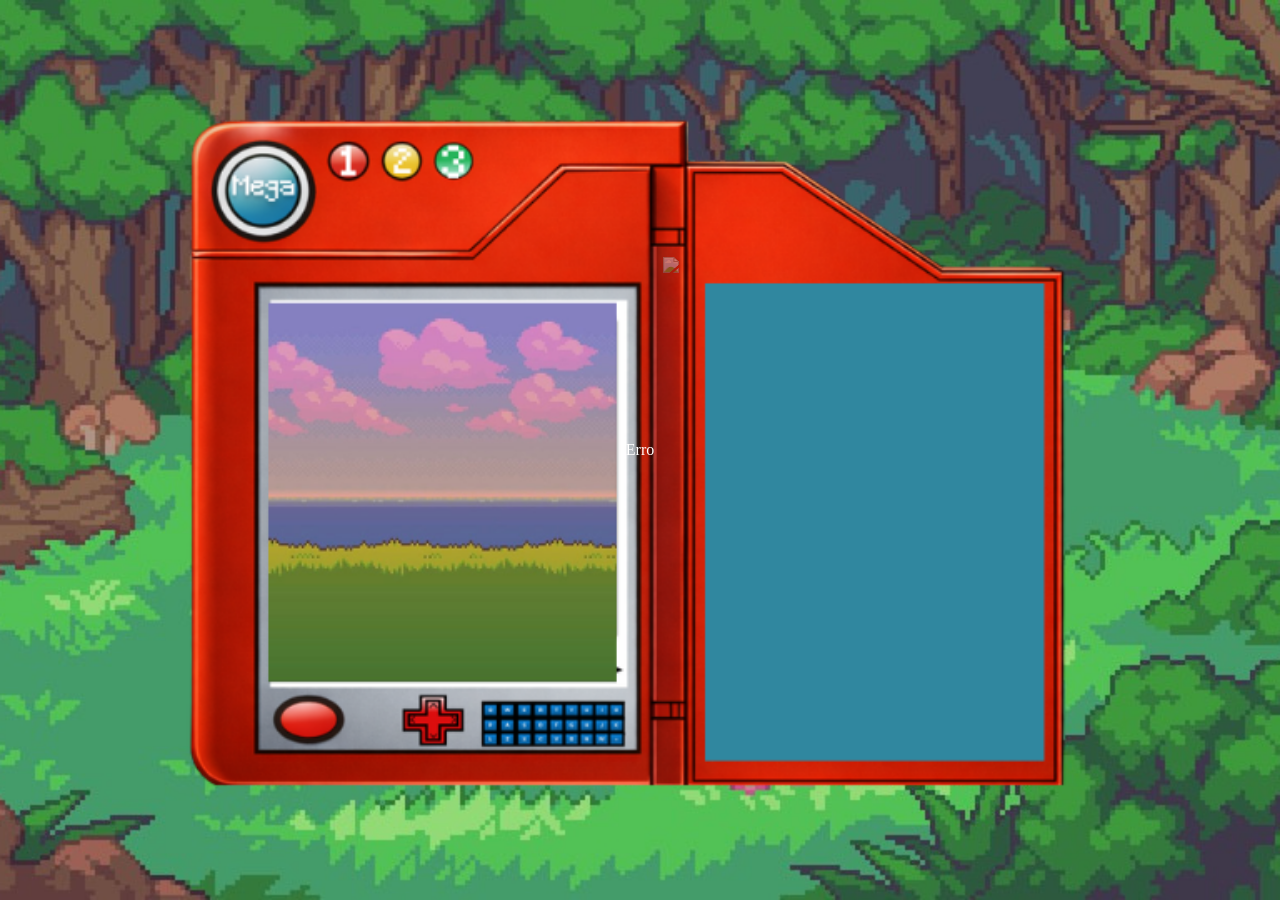
==== htmls/pokemon.html @ 1cd3e94f "Final1aentrega" ====
<!DOCTYPE html>
<html lang="pt-br">
<head>
  <meta charset="UTF-8">
  <title>Pokemon</title>

  <link rel="stylesheet" href="../css/pokemon.css">
</head>
<body>

    

    <div class="conteudo">
        <img src="https://i.pinimg.com/originals/9d/67/95/9d679563efe7ce2f95e5e3479dabcb19.gif" class="gif-bg">
      
      <div id="pokemonDetail">
        <p class="loading">Carregando...</p>
    </div>
  </div>

  <script src="../scripts/pokemon.js"></script>
</body>
</html>
---- css/pokemon.css ----
*{
  margin: 0;
  padding: 0;
  box-sizing: border-box;
}

body{
  margin: 0;
  height: 100vh;
  background: url("../assets/pokefundo.png") center/cover no-repeat;
  display: flex;
  justify-content: center;
  align-items: center;
  z-index: 1;
}

/* container */
.pokedex{
  position: relative;
  width: 1100px;
}

/* imagem */
.fundo{
  display: block;
  width: 1300px;
  height: auto;
  position: relative;
  z-index: 1;
}

/* overlay */
.conteudo{
  position: absolute;
  top: 0;
  left: 0;
  width: 100%;
  height: 100%;
  z-index: 2;
}

/* POKEMON (encaixado na tela cinza) */
.pokemon-img{
  position: absolute;
  top: 270px;
  left: 395px;
  width: 150px;
}

/* NOME (embaixo da tela) */
.nome{
  position: absolute;
  top: 420px;
  left: 347px;
  width: 260px;
  text-align: center;
  font-size: 26px;
  font-weight: bold;
  color: black;
  border-radius: 6px;
  background: rgba(255, 255, 255, 0.8);
  padding: 8px;
}

/* INFOS (dentro da tela azul) */
.info-box{
  position: absolute;
  top: 255px;
  left: 700px;
  width: 150px;
  color: rgb(15, 3, 57);
  font-size: 19px;
  line-height: 38px;
}

/* loading */
.loading{
  position: absolute;
  top: 50%;
  left: 50%;
  transform: translate(-50%, -50%);
  color: white;
}

.gif-bg{
  position: absolute;
  top: 257px;
  left: 663px;
  width: 240px;
  z-index: 0;
  opacity: 40%;
}
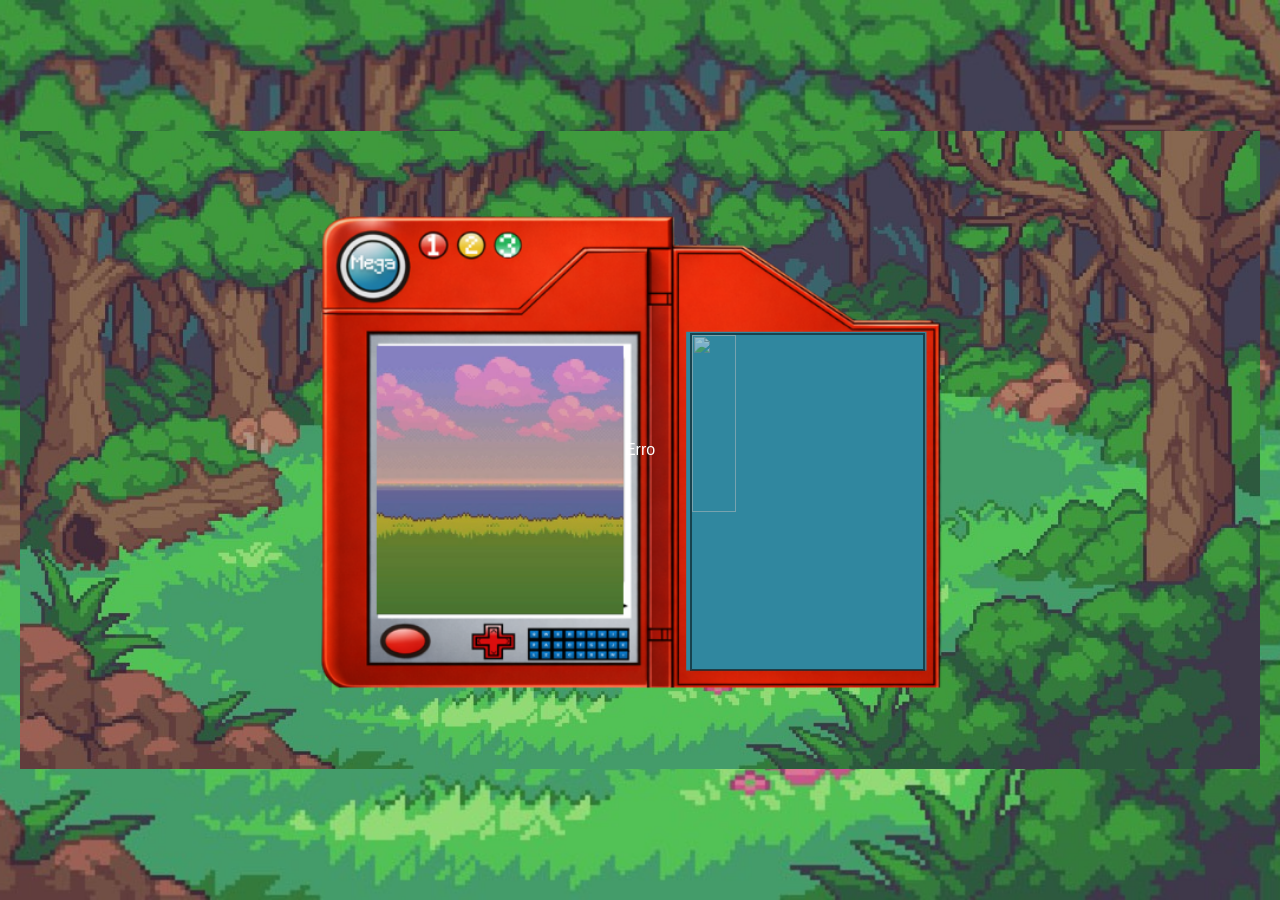
==== commit e294fee1: "alteração" ====
--- a/htmls/pokemon.html
+++ b/htmls/pokemon.html
@@ -8,14 +8,20 @@
 </head>
 <body>
 
-    
+  <div class="pokedex">
+
+    <img src="../assets/pokefundo.png" class="fundo">
 
     <div class="conteudo">
-        <img src="https://i.pinimg.com/originals/9d/67/95/9d679563efe7ce2f95e5e3479dabcb19.gif" class="gif-bg">
       
+      <img src="https://i.pinimg.com/originals/9d/67/95/9d679563efe7ce2f95e5e3479dabcb19.gif" class="gif-bg">
+
       <div id="pokemonDetail">
         <p class="loading">Carregando...</p>
+      </div>
+
     </div>
+
   </div>
 
   <script src="../scripts/pokemon.js"></script>
--- a/css/pokemon.css
+++ b/css/pokemon.css
@@ -5,88 +5,159 @@
 }
 
 body{
-  margin: 0;
-  height: 100vh;
-  background: url("../assets/pokefundo.png") center/cover no-repeat;
+  min-height: 100vh;
+  width: 100%;
+
+  font-family: Arial, Helvetica, sans-serif;
+
+  background: url("../assets/background.jpeg") center/cover no-repeat;
+
+  overflow-x: hidden;
+
   display: flex;
   justify-content: center;
   align-items: center;
-  z-index: 1;
+
+  padding: 20px;
 }
 
-/* container */
+/* CONTAINER PRINCIPAL */
 .pokedex{
   position: relative;
-  width: 1100px;
+
+  width: 100%;
+  max-width: 1300px;
 }
 
-/* imagem */
+/* IMAGEM DA POKEDEX */
 .fundo{
+  width: 100%;
   display: block;
-  width: 1300px;
-  height: auto;
-  position: relative;
-  z-index: 1;
 }
 
-/* overlay */
+/* CAMADA DOS ELEMENTOS */
 .conteudo{
   position: absolute;
-  top: 0;
-  left: 0;
+  inset: 0;
+
   width: 100%;
   height: 100%;
-  z-index: 2;
 }
 
-/* POKEMON (encaixado na tela cinza) */
+/* POKEMON */
 .pokemon-img{
   position: absolute;
-  top: 270px;
-  left: 395px;
-  width: 150px;
+  top:54%;
+  left: 39%;
+  width: 12%;
+  transform: translate(-50%, -50%);
+  image-rendering: pixelated;
+  z-index: 3;
+  animation: float 3s ease-in-out infinite;
 }
 
-/* NOME (embaixo da tela) */
+@keyframes float {
+
+  0%{
+    transform: translate(-50%, -50%);
+  }
+
+  50%{
+    transform: translate(-50%, -58%);
+  }
+
+  100%{
+    transform: translate(-50%, -50%);
+  }
+
+} 
+
 .nome{
   position: absolute;
-  top: 420px;
-  left: 347px;
-  width: 260px;
+  font-family: serif;
+  top: 76%;
+  left: 38.8%;
+  transform: translateX(-50%);
+  width: 21%;
   text-align: center;
-  font-size: 26px;
+  font-size: 1.4vw;
   font-weight: bold;
   color: black;
   border-radius: 6px;
-  background: rgba(255, 255, 255, 0.8);
-  padding: 8px;
+  background: #fff;
+  padding: 10px;
+  z-index: 3;
+  border: solid 2px black;
 }
 
-/* INFOS (dentro da tela azul) */
 .info-box{
   position: absolute;
-  top: 255px;
-  left: 700px;
-  width: 150px;
+  top: 40%;
+  left: 58%;
   color: rgb(15, 3, 57);
-  font-size: 19px;
-  line-height: 38px;
+  font-size: 1.4vw;
+  line-height: 2;
+  z-index: 3;
 }
 
-/* loading */
+.gif-bg{
+  position: absolute;
+  top: 31.7%;
+  left: 54%;
+  height: 53%;
+  width: 19%;
+  opacity: 0.5;
+  z-index: 1;
+  border: solid 2px black;
+}
+
+/* LOADING */
 .loading{
   position: absolute;
   top: 50%;
   left: 50%;
   transform: translate(-50%, -50%);
   color: white;
+  z-index: 5;
 }
 
-.gif-bg{
+/* RESPONSIVIDADE */
+@media (max-width: 768px){
+
+  .pokemon-img{
+    width: 18%;
+  }
+
+  .nome{
+    width: 28%;
+    font-size: 2vw;
+  }
+
+  .info-box{
+    font-size: 1.8vw;
+    width: 18%;
+  }
+
+}
+
+.card-detalhe,.pokemon-detalhe {
+  position: relative;
+}
+
+.favorito-detalhe {
   position: absolute;
-  top: 257px;
-  left: 663px;
-  width: 240px;
-  z-index: 0;
-  opacity: 40%;
+  top: 26%;
+  right: 51%;
+  border: none;
+  background: transparent;
+  font-size: 12px;
+  cursor: pointer;
+  transition: 0.3s;
+  text-align: center;
+  color: white;
 }
+
+.favorito-detalhe:hover {
+  transform: scale(1.2);
+  color: gold;
+}
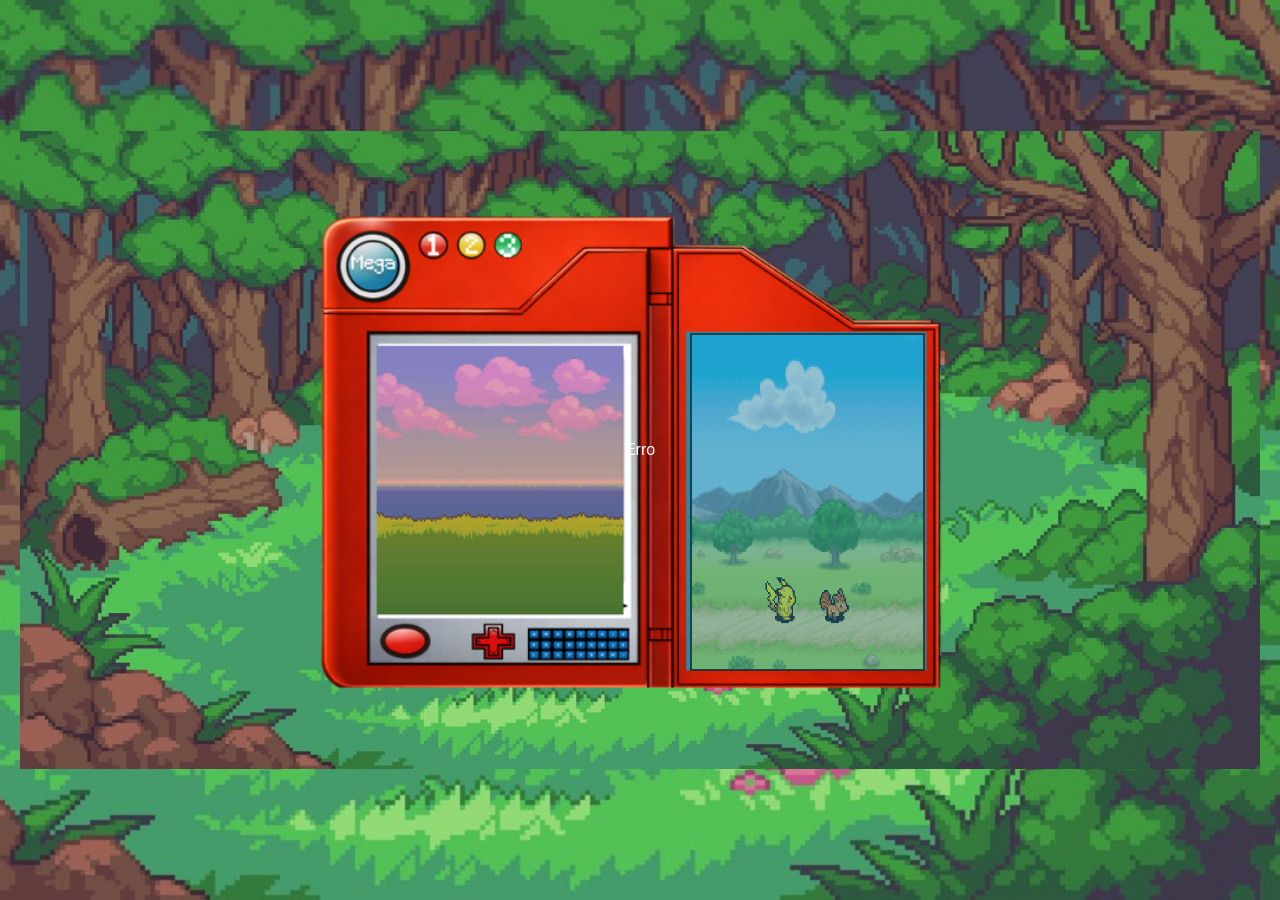
==== commit f620dbe9: "alteração" ====
--- a/htmls/pokemon.html
+++ b/htmls/pokemon.html
@@ -14,7 +14,7 @@
 
     <div class="conteudo">
       
-      <img src="https://i.pinimg.com/originals/9d/67/95/9d679563efe7ce2f95e5e3479dabcb19.gif" class="gif-bg">
+      <img src="../assets/gif.gif" class="gif-bg">
 
       <div id="pokemonDetail">
         <p class="loading">Carregando...</p>
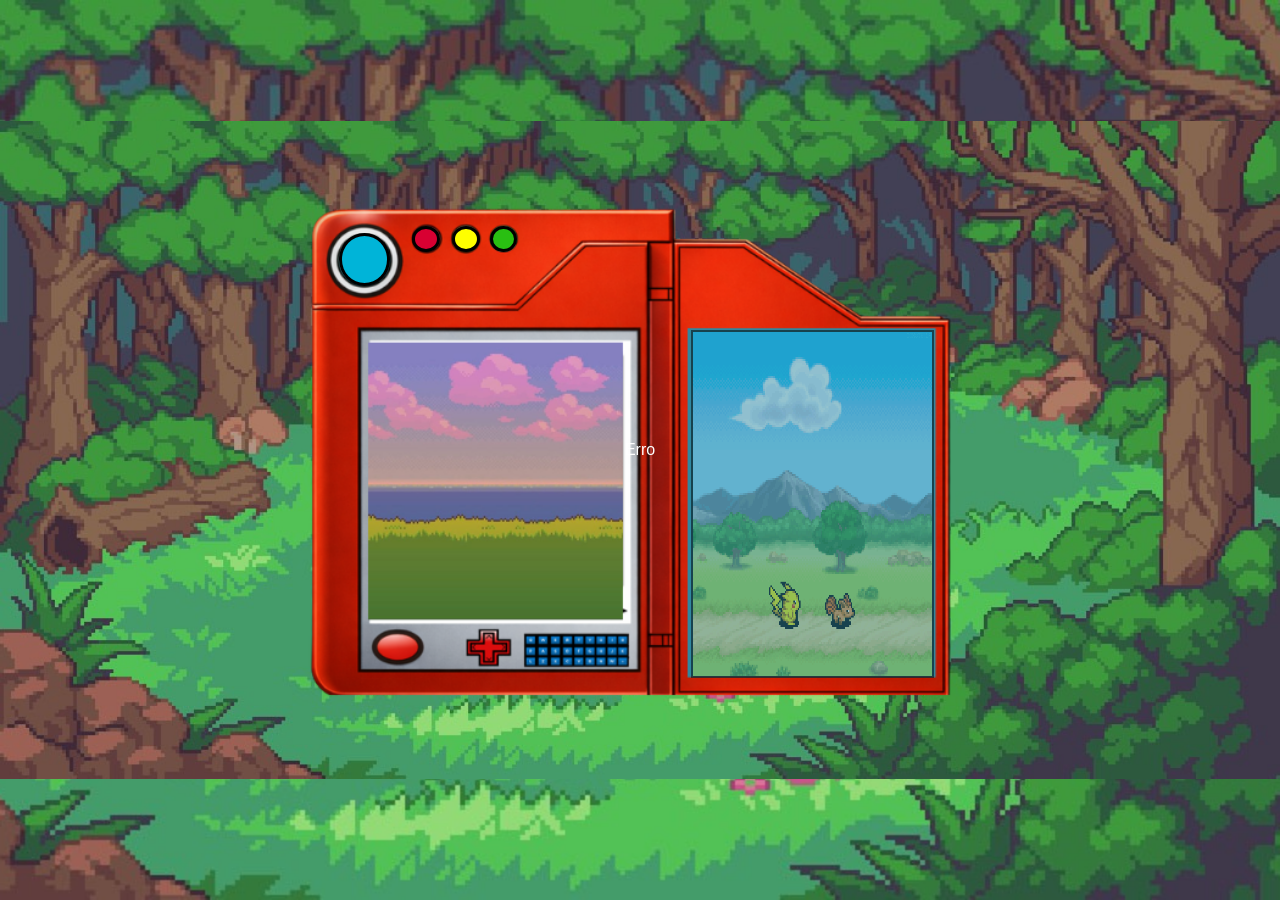
==== commit 2e6e585b: "modificação mensal" ====
--- a/htmls/pokemon.html
+++ b/htmls/pokemon.html
@@ -21,9 +21,20 @@
       </div>
 
     </div>
+      
+        <button class="megaEvolução">
+        </button>
+      
+        <button class="evolução1">
+        </button>
 
-  </div>
+        <button class="evolução2">
+        </button>
+      
+        <button class="evolução3">
+        </button>
 
+      </div>
   <script src="../scripts/pokemon.js"></script>
 </body>
 </html>
--- a/css/pokemon.css
+++ b/css/pokemon.css
@@ -23,8 +23,7 @@
 
 /* CONTAINER PRINCIPAL */
 .pokedex{
-  position: relative;
-
+  position: absolute;
   width: 100%;
   max-width: 1300px;
 }
@@ -93,7 +92,7 @@
 .info-box{
   position: absolute;
   top: 40%;
-  left: 58%;
+  left: 56%;
   color: rgb(15, 3, 57);
   font-size: 1.4vw;
   line-height: 2;
@@ -146,11 +145,11 @@
 
 .favorito-detalhe {
   position: absolute;
-  top: 26%;
+  top: 23%;
   right: 51%;
   border: none;
   background: transparent;
-  font-size: 12px;
+  font-size: 70%;
   cursor: pointer;
   transition: 0.3s;
   text-align: center;
@@ -158,6 +157,86 @@
 }
 
 .favorito-detalhe:hover {
-  transform: scale(1.2);
+  transform: scale(1.1);
   color: gold;
+}
+
+
+.megaEvolução {
+  width: 4%;
+  height: 8%;
+  border-radius: 50%;
+  border: 3px solid black;
+  background: #00b4d8;
+  cursor: pointer;
+  position: absolute;
+  left: 26.5%;
+  top: 17.1%;
+  transition: 0.4s;
+ }
+
+
+
+.megaEvolução:hover {
+  background: #00b4d8;
+  transform: scale(1.1);
+ }
+
+
+.evolução1 {
+  position: absolute;
+  top: 15.9%;
+  left: 32.2%;
+  width: 2.2%;
+  height: 4%;
+  border-radius: 50%;
+  border: 3px solid black;
+  background: #d80032;
+  cursor: pointer;
+  transition: 0.4s;
+ }
+
+
+.evolução1:hover {
+  background: #d80032;
+  transform: scale(1.1);
+}
+
+.evolução2 {
+  position: absolute;
+  top: 15.9%;
+  left: 35.3%;
+  width: 2.2%;
+  height: 4%;
+  border-radius: 50%;
+  border: 3px solid black;
+  background: yellow;
+  cursor: pointer;
+  transition: 0.4s;
+}
+
+
+.evolução2:hover {
+  background: yellow;
+  transform: scale(1.1);
+}
+
+
+.evolução3 {
+  position: absolute;
+  top: 15.9%;
+  left: 38.3%;
+  width: 2.1%;
+  height: 4%;
+  border-radius: 50%;
+  border: 3px solid black;
+  background: #29bf12;
+  cursor: pointer;
+  transition: 0.4s;
+}
+
+
+.evolução3:hover {
+  background: #29bf12;
+  transform: scale(1.1);
 }
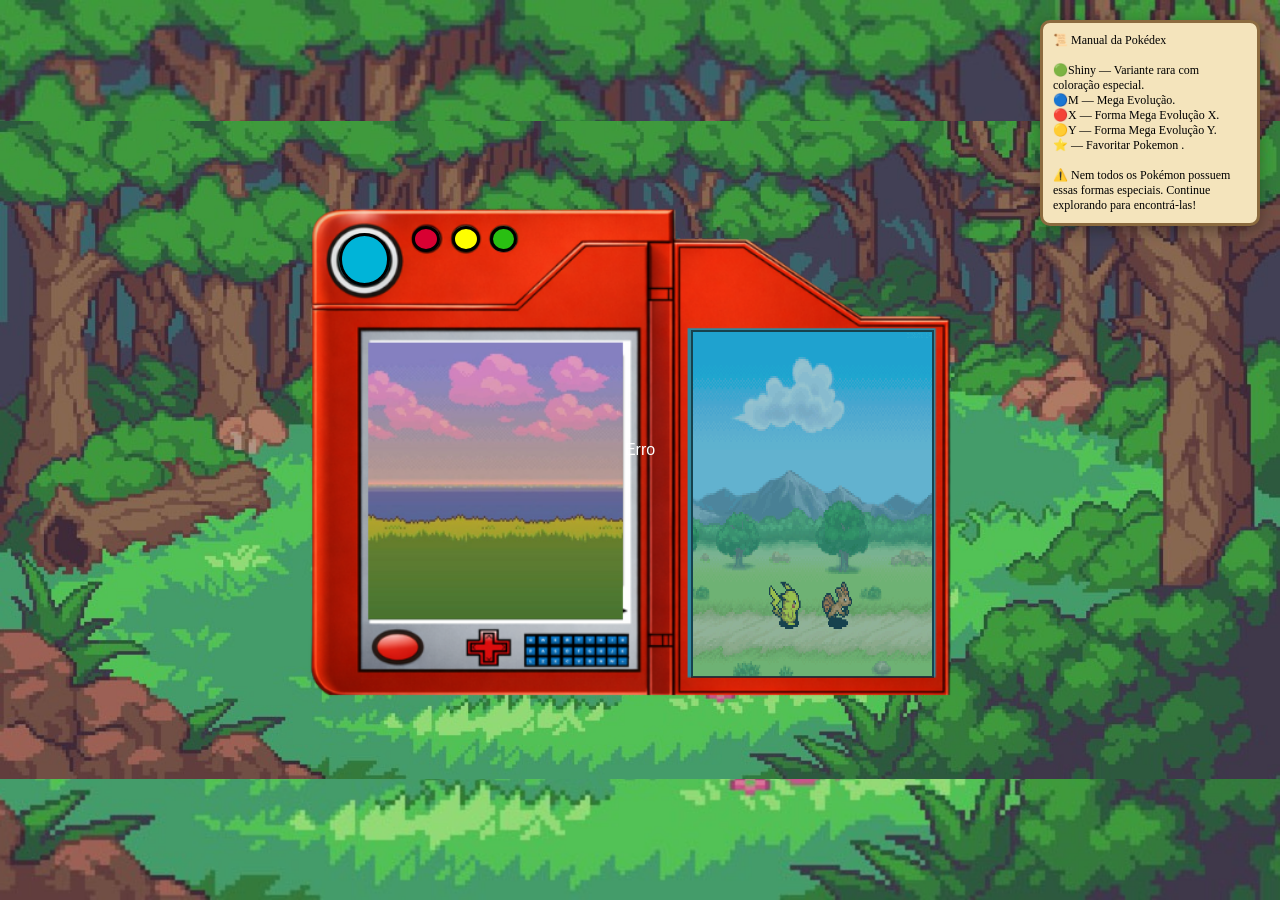
==== commit cc3edb8d: "notificação" ====
--- a/htmls/pokemon.html
+++ b/htmls/pokemon.html
@@ -35,6 +35,19 @@
         </button>
 
       </div>
+
+      <div id="notificacao" class="notificacao">
+    <p> 📜 Manual da Pokédex <br><br>
+         🟢Shiny — Variante rara com coloração especial.<br>
+         🔵M — Mega Evolução. <br>
+         🔴X — Forma Mega Evolução X.<br>
+         🟡Y — Forma Mega Evolução Y.<br>
+         ⭐ — Favoritar Pokemon .<br><br>
+
+      ⚠️ Nem todos os Pokémon possuem essas formas especiais. Continue explorando para encontrá-las!
+    </p>
+      </div>
+
   <script src="../scripts/pokemon.js"></script>
 </body>
 </html>
--- a/css/pokemon.css
+++ b/css/pokemon.css
@@ -233,10 +233,32 @@
   background: #29bf12;
   cursor: pointer;
   transition: 0.4s;
+  font-weight: bold;
+  font-size: 0.7vw;
 }
 
 
 .evolução3:hover {
   background: #29bf12;
   transform: scale(1.1);
+}
+
+
+.notificacao {
+    position: fixed;
+    top: 20px;
+    right: 20px;
+    width: 220px;
+    max-width: 80vw;
+    padding: 10px;
+    background: #f4e4bc;
+    border: 3px solid #8b6b3f;
+    border-radius: 10px;
+    font-size: 12px;
+    font-family: serif;
+    box-shadow: 0 4px 15px rgba(0,0,0,0.3);
+    z-index: 9999;
+}
+.notificacao.show {
+    right: 20px;
 }
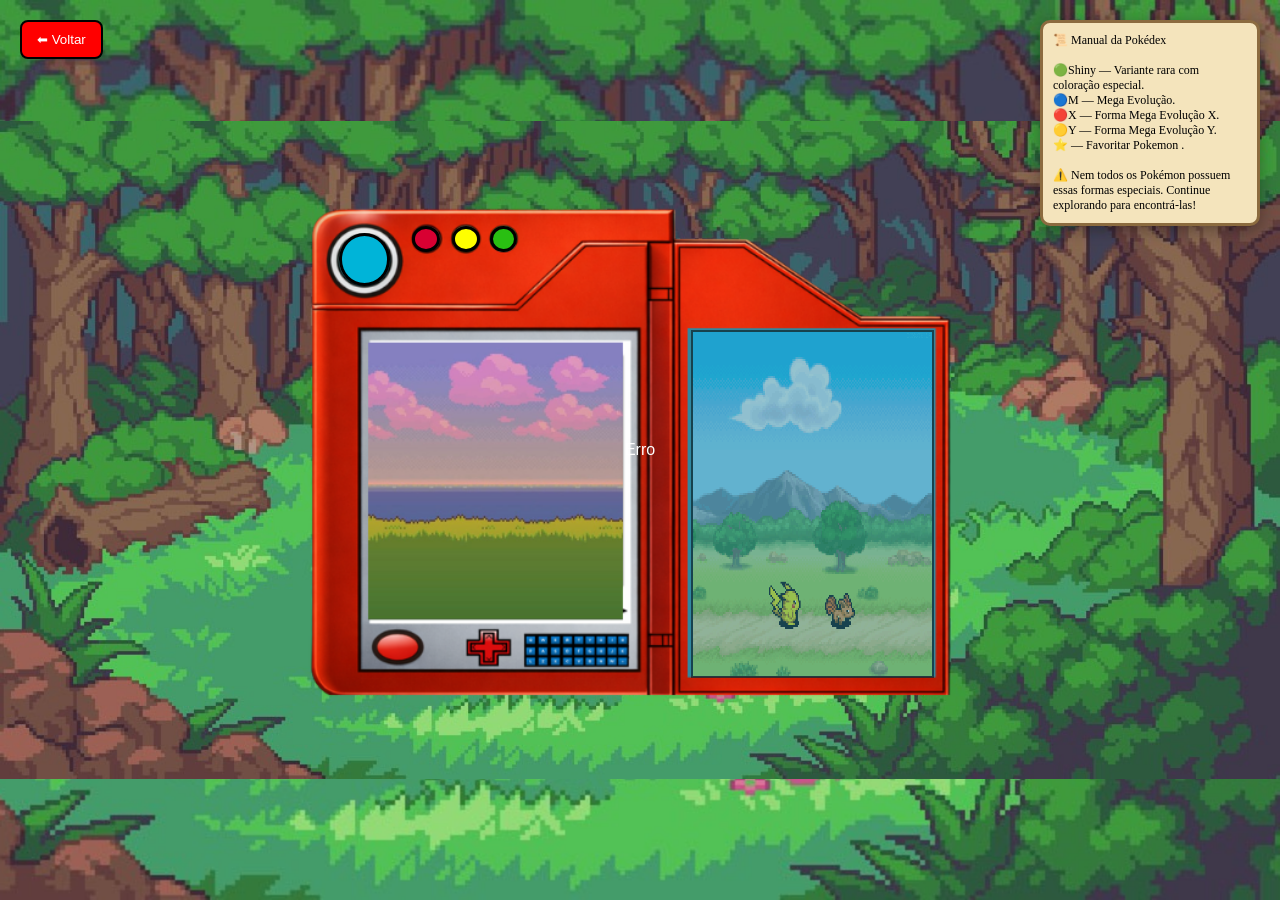
==== commit e94b5209: "botao voltar" ====
--- a/htmls/pokemon.html
+++ b/htmls/pokemon.html
@@ -48,6 +48,8 @@
     </p>
       </div>
 
+      <button id="btnVoltar">⬅ Voltar</button>
+
   <script src="../scripts/pokemon.js"></script>
 </body>
 </html>
--- a/css/pokemon.css
+++ b/css/pokemon.css
@@ -261,4 +261,21 @@
 }
 .notificacao.show {
     right: 20px;
+}
+
+#btnVoltar {
+    position: fixed;
+    top: 20px;
+    left: 20px;
+    padding: 10px 15px;
+    background: red;
+    color: white;
+    border: 2px solid black;
+    border-radius: 8px;
+    cursor: pointer;
+    z-index: 9999;
+}
+
+#btnVoltar:hover {
+    background: darkred;
 }
